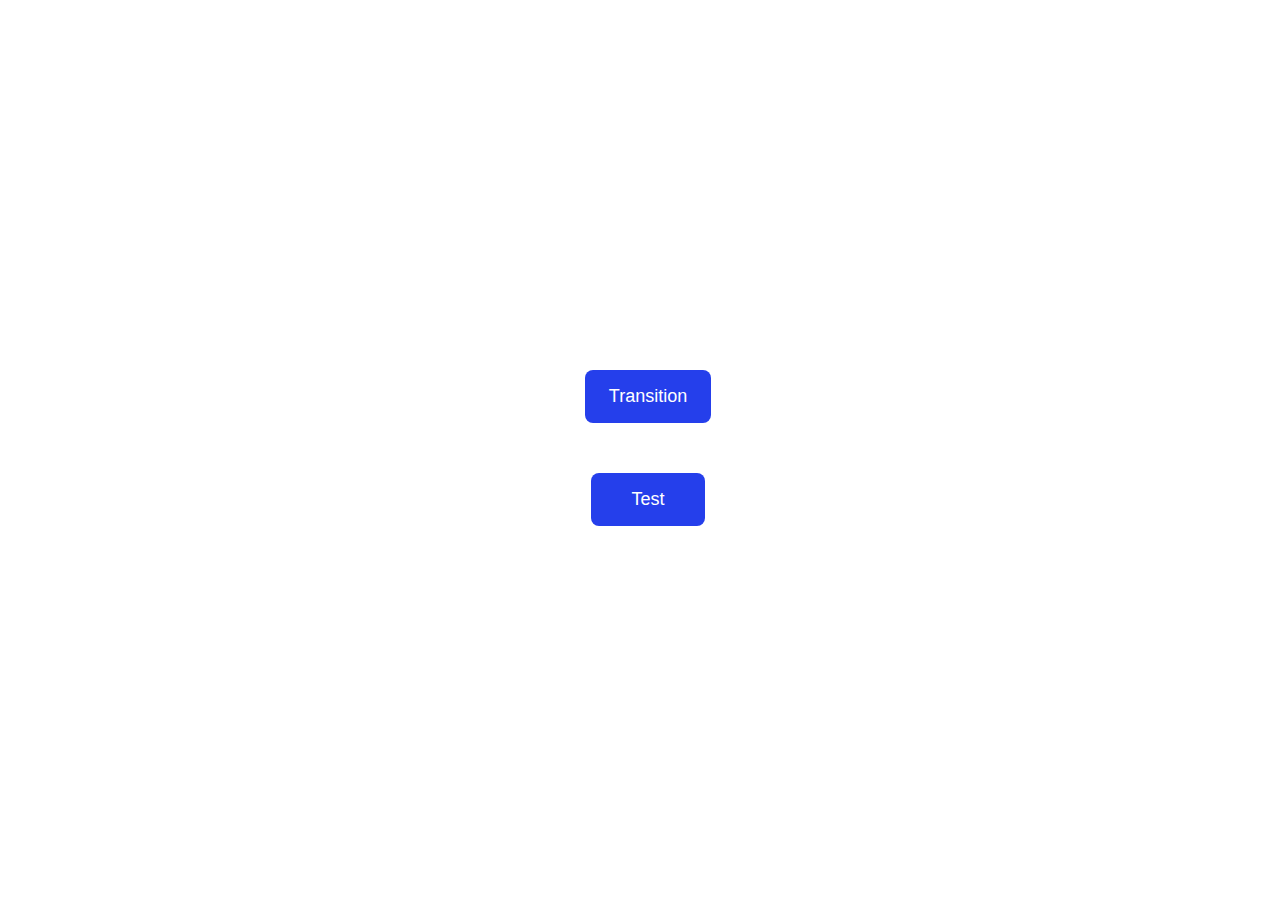
==== animation/01-button-hover/index.html @ 4a5bf448 "Added a 2nd button for practice" ====
<!DOCTYPE html>
<html lang="en">
  <head>
    <meta charset="UTF-8" />
    <meta http-equiv="X-UA-Compatible" content="IE=edge" />
    <meta name="viewport" content="width=device-width, initial-scale=1.0" />
    <title>Button Hover</title>
    <link rel="stylesheet" href="style.css" />
  </head>
  <body>
    <div id="transition-container">
      <button id="transition-button">Transition</button>
      <button id="test-button">Test</button>
      
  </div>

  </body>
</html>
---- animation/01-button-hover/style.css ----
#transition-container {
  width: 100vw;
  height: 100vh;
  display: flex;
  flex-direction: column;
  justify-content: center;
  align-items: center;
  font-family: Arial, sans-serif;
}

#transition-button {
  border-radius: 8px;
  border: none;
  background-color: #2563eb;
  color: white;
  font-size: 18px;
  padding: 16px 24px;
  text-align: center;
  margin-bottom: 50px;
  transition: transform 0.5s ease-in-out; 
  background-color: #253feb; /*Change background color on hover */
}
   
#transition-button:hover {
  transform: scale(2); /*Slightly enlarge the button */
}
/*Test button on bottom of page*/

#test-button {
border-radius: 8px;
border: none;
background-color:#253feb;
color: white;
font-size: 18px;
padding: 16px 40px;
text-align: center;
margin-bottom: 20px;
}
#test-button:hover {
  transform: scale(1.2);
  transition: transform 0.5s ease-in-out;
}
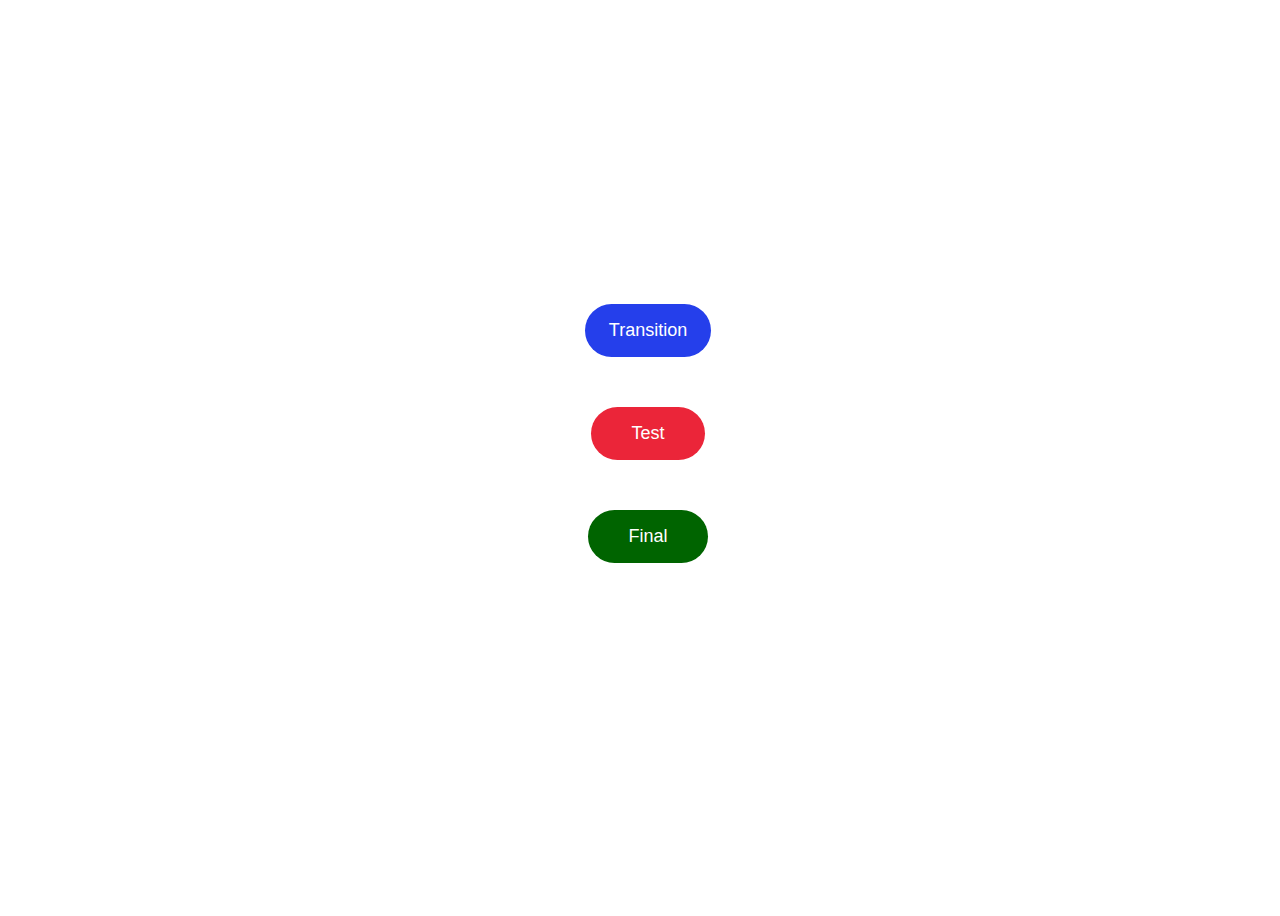
==== commit 5e980e99: "Added new button for extra practice" ====
--- a/animation/01-button-hover/index.html
+++ b/animation/01-button-hover/index.html
@@ -11,6 +11,7 @@
     <div id="transition-container">
       <button id="transition-button">Transition</button>
       <button id="test-button">Test</button>
+      <button id="final-button">Final</button>
       
   </div>
 
--- a/animation/01-button-hover/style.css
+++ b/animation/01-button-hover/style.css
@@ -9,36 +9,50 @@
 }
 
 #transition-button {
-  border-radius: 8px;
+  border-radius: 500px;
   border: none;
   background-color: #2563eb;
   color: white;
   font-size: 18px;
   padding: 16px 24px;
   text-align: center;
-  margin-bottom: 50px;
+  margin-bottom:50px;
   transition: transform 0.5s ease-in-out; 
   background-color: #253feb; /*Change background color on hover */
 }
    
 #transition-button:hover {
-  transform: scale(2); /*Slightly enlarge the button */
+  transform: scale(2.5); /*Slightly enlarge the button */
 }
 /*Test button on bottom of page*/
 
 #test-button {
-border-radius: 8px;
+border-radius: 500px;
 border: none;
-background-color:#253feb;
+background-color:#eb2539;
 color: white;
 font-size: 18px;
 padding: 16px 40px;
 text-align: center;
-margin-bottom: 20px;
+margin-bottom: 50px;
 }
 #test-button:hover {
-  transform: scale(1.2);
+  transform: scale(1.6);
   transition: transform 0.5s ease-in-out;
 }
 
+#final-button {
+  border-radius: 500px;
+  border: none;
+  background-color:darkgreen;
+  color: white;
+  font-size: 18px;
+  padding: 16px 40px;
+  text-align:center;
+  margin-bottom: 50px;
+}
+#final-button:hover {
+transform:scale(1.2);
+transition: transform 0.5s ease-in-out;
 
+}
